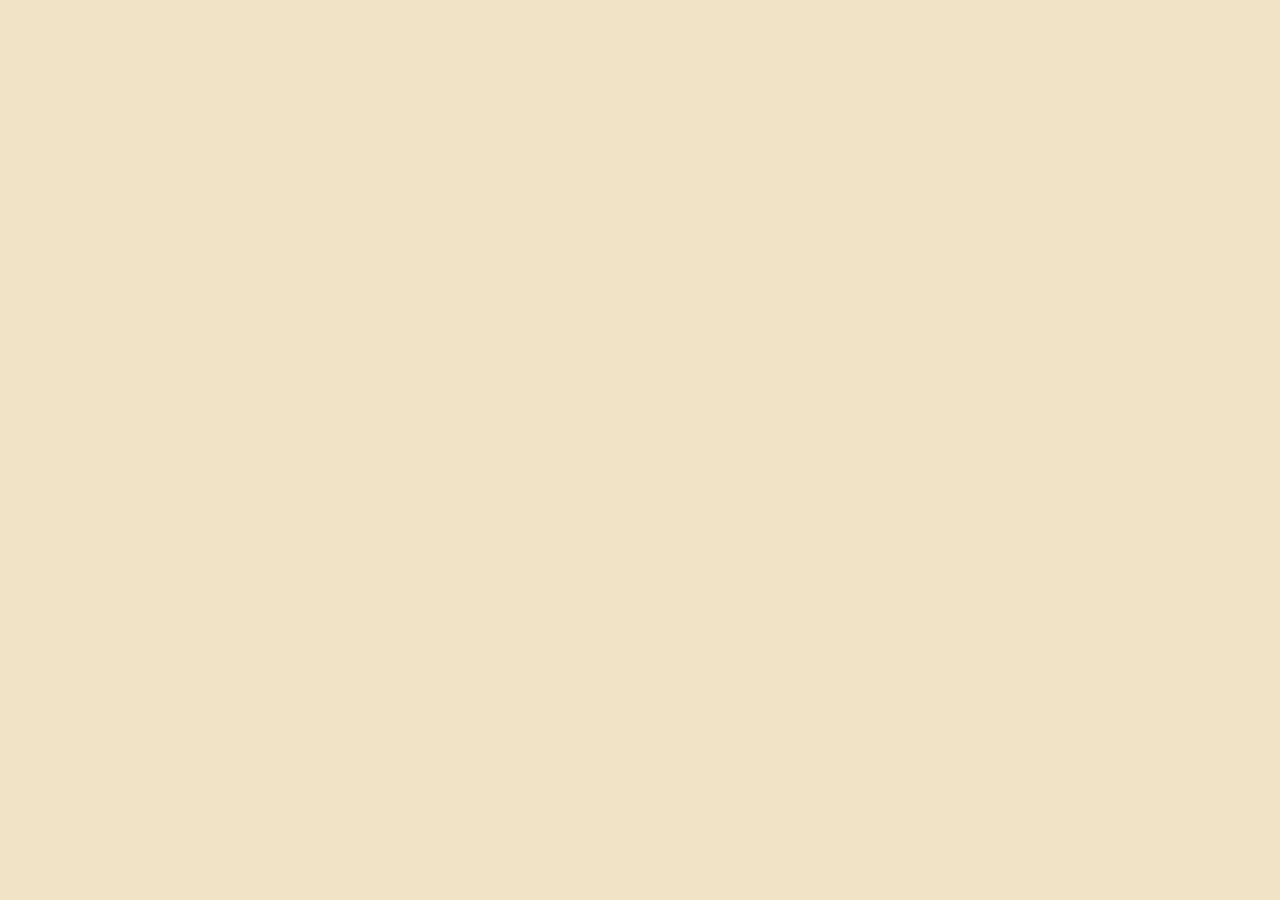
==== index.html @ cfac80c2 "Add monsters at real places: map, 3D fight scene, admin placement, anti-farming Co-Authored-By: Clau" ====
<!doctype html>
<html lang="th">
<head>
<meta charset="utf-8">
<meta name="viewport" content="width=device-width, initial-scale=1, viewport-fit=cover">
<title>Real-life Quest</title>
<meta name="description" content="รับเควสต์จริง ได้ Gold จริง เลเวลอัปจริง">
<meta name="theme-color" content="#3a2618">
<link rel="manifest" href="manifest.webmanifest">
<link rel="icon" type="image/png" href="icons/favicon.png">
<link rel="apple-touch-icon" href="icons/apple-touch-icon.png">
<meta name="apple-mobile-web-app-capable" content="yes">
<meta name="mobile-web-app-capable" content="yes">
<meta name="apple-mobile-web-app-title" content="RLQ">
<meta name="apple-mobile-web-app-status-bar-style" content="black-translucent">
<link rel="preconnect" href="https://fonts.googleapis.com">
<link rel="stylesheet" href="https://fonts.googleapis.com/css2?family=Cinzel:wght@600;700&family=IBM+Plex+Sans+Thai:wght@400;500;600&family=Mitr:wght@400;500;600&display=swap">
<link rel="stylesheet" href="app.css">
<script src="https://cdn.jsdelivr.net/npm/@supabase/supabase-js@2.49.4/dist/umd/supabase.min.js"></script>
<script src="https://cdn.jsdelivr.net/npm/qrcode-generator@1.4.4/qrcode.min.js"></script>
</head>
<body>

<!-- ===== Signed out ===== -->
<section id="authView" class="hidden">
  <div class="auth">
    <div class="card hidden" id="installCard" style="display:flex;align-items:center;gap:12px;margin-bottom:12px;background:var(--wood-800);border-color:var(--gold-500);color:var(--on-wood)">
      <img src="icons/icon-192.png" alt="" width="48" height="48" style="border-radius:12px;flex:none">
      <div style="flex:1;min-width:0"><b style="font-family:var(--font-display);font-weight:500">ติดตั้ง Real-life Quest</b>
        <div class="small" id="installHint" style="color:var(--on-wood-muted)">เปิดได้จากหน้าจอโฮมเหมือนแอปทั่วไป</div></div>
      <button class="btn primary" id="installBtn" type="button">ติดตั้ง</button>
    </div>
    <div class="card stack">
      <div><div class="brand">REAL-LIFE QUEST</div><p class="muted" style="margin:4px 0 0">รับเควสต์จริง ได้ Gold จริง เลเวลอัปจริง</p></div>
      <div class="row" role="tablist" aria-label="เข้าสู่ระบบหรือสมัคร">
        <button class="pill" role="tab" id="tabLogin" aria-pressed="true">เข้าสู่ระบบ</button>
        <button class="pill" role="tab" id="tabSignup" aria-pressed="false">สมัครนักผจญภัย</button>
      </div>
      <form id="authForm" class="stack">
        <label class="f hidden" id="usernameWrap">ชื่อผู้ใช้ (a–z, 0–9, _ 3–20 ตัว)
          <input id="authUsername" autocomplete="username" pattern="[A-Za-z0-9_]{3,20}">
        </label>
        <label class="f">อีเมล<input id="authEmail" type="email" required autocomplete="email"></label>
        <label class="f">รหัสผ่าน<input id="authPassword" type="password" required minlength="6" autocomplete="current-password"></label>
        <div class="row" id="forgotWrap" style="justify-content:flex-end;margin-top:-6px">
          <button type="button" id="forgotLink" class="small" style="background:none;border:none;color:var(--teal-600);text-decoration:underline;cursor:pointer;padding:0">ลืมรหัสผ่าน?</button>
        </div>
        <label class="row small hidden" id="termsWrap"><input type="checkbox" id="authTerms" style="width:20px;height:20px"> ยอมรับ <a href="terms.html" target="_blank">ข้อตกลงการใช้งาน</a> และ <a href="privacy.html" target="_blank">นโยบายความเป็นส่วนตัว</a></label>
        <button class="btn primary" id="authSubmit" type="submit">เข้าสู่ระบบ</button>
        <p id="authMsg" class="small muted" role="status" style="margin:0"></p>
      </form>
    </div>
    <p class="small muted center"><a href="terms.html">ข้อตกลงการใช้งาน</a> · <a href="privacy.html">นโยบายความเป็นส่วนตัว</a></p>
  </div>
</section>

<!-- ===== Password reset (opened from the email link) ===== -->
<section id="resetView" class="hidden">
  <div class="auth">
    <div class="card stack">
      <div><div class="brand">REAL-LIFE QUEST</div><p class="muted" style="margin:4px 0 0">ตั้งรหัสผ่านใหม่</p></div>
      <form id="resetForm" class="stack">
        <label class="f">รหัสผ่านใหม่<input id="resetPassword" type="password" required minlength="6" autocomplete="new-password"></label>
        <label class="f">ยืนยันรหัสผ่านใหม่<input id="resetPassword2" type="password" required minlength="6" autocomplete="new-password"></label>
        <button class="btn primary" id="resetSubmit" type="submit">บันทึกรหัสผ่านใหม่</button>
        <p id="resetMsg" class="small muted" role="status" style="margin:0"></p>
      </form>
    </div>
  </div>
</section>

<!-- ===== Signed in ===== -->
<div id="appView" class="hidden">
  <header class="top">
    <div class="top-in">
      <div class="lv" id="hLevel" aria-label="เลเวล">1</div>
      <div class="who"><b id="hName">…</b><span id="hSub">นักผจญภัย</span></div>
      <span class="chip g" title="Gold"><svg width="14" height="14" viewBox="0 0 24 24" fill="none" stroke="currentColor" stroke-width="2.2" aria-hidden="true"><circle cx="12" cy="12" r="8"/><path d="M12 8v8M9.5 10.5h4a1.5 1.5 0 0 1 0 3h-3a1.5 1.5 0 0 0 0 3h4"/></svg><span id="hGold">0</span></span>
      <span class="chip c" title="Crystal"><svg width="14" height="14" viewBox="0 0 24 24" fill="none" stroke="currentColor" stroke-width="2.2" aria-hidden="true"><path d="M12 3l7 6-7 12-7-12z"/><path d="M5 9h14"/></svg><span id="hCrystal">0</span></span>
      <button class="icon-btn bell" id="bellBtn" type="button" aria-label="การแจ้งเตือน"><svg width="20" height="20" viewBox="0 0 24 24" fill="none" stroke="currentColor" stroke-width="2" aria-hidden="true"><path d="M6 8a6 6 0 0 1 12 0c0 7 3 9 3 9H3s3-2 3-9"/><path d="M10 21h4"/></svg><span class="badge hidden" id="bellCount">0</span></button>
      <button class="icon-btn hidden" id="installTop" type="button">ติดตั้งแอป</button>
      <a class="icon-btn hidden" id="adminLink" href="admin.html" title="หน้าจัดการ (แอดมิน)" aria-label="หน้าจัดการ" style="text-decoration:none"><svg width="20" height="20" viewBox="0 0 24 24" fill="none" stroke="currentColor" stroke-width="2" aria-hidden="true"><path d="M12 15a3 3 0 1 0 0-6 3 3 0 0 0 0 6z"/><path d="M19.4 15a1.65 1.65 0 0 0 .33 1.82l.06.06a2 2 0 1 1-2.83 2.83l-.06-.06a1.65 1.65 0 0 0-1.82-.33 1.65 1.65 0 0 0-1 1.51V21a2 2 0 1 1-4 0v-.09a1.65 1.65 0 0 0-1-1.51 1.65 1.65 0 0 0-1.82.33l-.06.06a2 2 0 1 1-2.83-2.83l.06-.06a1.65 1.65 0 0 0 .33-1.82 1.65 1.65 0 0 0-1.51-1H3a2 2 0 1 1 0-4h.09a1.65 1.65 0 0 0 1.51-1 1.65 1.65 0 0 0-.33-1.82l-.06-.06a2 2 0 1 1 2.83-2.83l.06.06a1.65 1.65 0 0 0 1.82.33H9a1.65 1.65 0 0 0 1-1.51V3a2 2 0 1 1 4 0v.09a1.65 1.65 0 0 0 1 1.51 1.65 1.65 0 0 0 1.82-.33l.06-.06a2 2 0 1 1 2.83 2.83l-.06.06a1.65 1.65 0 0 0-.33 1.82V9a1.65 1.65 0 0 0 1.51 1H21a2 2 0 1 1 0 4h-.09a1.65 1.65 0 0 0-1.51 1z"/></svg></a>
      <button class="icon-btn" id="signOut" type="button">ออก</button>
    </div>
  </header>

  <div class="layout">
  <nav class="tabs" aria-label="เมนูหลัก">
    <button data-tab="board" aria-current="page"><svg viewBox="0 0 24 24" fill="none" stroke="currentColor" stroke-width="2" aria-hidden="true"><rect x="4" y="3" width="16" height="18" rx="2"/><path d="M8 8h8M8 12h8M8 16h5"/></svg>เควสต์</button>
    <button data-tab="char"><svg viewBox="0 0 24 24" fill="none" stroke="currentColor" stroke-width="2" aria-hidden="true"><circle cx="12" cy="8" r="4"/><path d="M4 21c1.5-4 4.5-6 8-6s6.5 2 8 6"/></svg>ตัวละคร</button>
    <button data-tab="deck"><svg viewBox="0 0 24 24" fill="none" stroke="currentColor" stroke-width="2" aria-hidden="true"><rect x="3" y="6" width="12" height="15" rx="2"/><path d="M9 3h10a2 2 0 0 1 2 2v13"/></svg>การ์ดอาชีพ</button>
    <button data-tab="guild"><svg viewBox="0 0 24 24" fill="none" stroke="currentColor" stroke-width="2" aria-hidden="true"><path d="M12 3l8 3v6c0 5-3.5 8-8 9-4.5-1-8-4-8-9V6z"/></svg>กิลด์</button>
    <button data-tab="wallet"><svg viewBox="0 0 24 24" fill="none" stroke="currentColor" stroke-width="2" aria-hidden="true"><rect x="3" y="6" width="18" height="14" rx="2"/><path d="M3 10h18M16 15h2"/></svg>กระเป๋า</button>
  </nav>

  <main>
    <div id="kycBanner" class="card hidden kyc-banner"></div>

    <!-- Quests -->
    <section id="view-board">
      <div class="seg" role="tablist" aria-label="ส่วนของเควสต์">
        <button data-qsub="board" aria-pressed="true">กระดาน</button>
        <button data-qsub="mine" aria-pressed="false">งานของฉัน</button>
        <button data-qsub="plan" aria-pressed="false">แผนของฉัน</button>
        <button data-qsub="monster" aria-pressed="false">มอนสเตอร์</button>
      </div>
      <div id="qsub-board">
        <div class="row between" style="margin:14px 0 10px">
          <h1 style="font-size:24px">กระดานเควสต์</h1>
          <button class="btn primary" id="openPost" type="button">+ โพสต์เควสต์</button>
        </div>
        <div class="row" style="margin-bottom:8px">
          <div class="seg small-seg" role="group" aria-label="มุมมอง">
            <button data-view="list" aria-pressed="true">รายการ</button>
            <button data-view="map" aria-pressed="false">แผนที่</button>
          </div>
          <button class="pill" id="nearBtn" type="button" aria-pressed="false">ใกล้ฉัน</button>
        </div>
        <div class="row scroll-x" id="catFilters" aria-label="กรองหมวด"></div>
        <div id="radar" class="radar hidden" aria-label="แผนที่เควสต์"></div>
        <div class="grid" id="boardList" style="margin-top:12px"></div>
      </div>
      <div id="qsub-mine" class="hidden"></div>
      <div id="qsub-plan" class="hidden"></div>
      <div id="qsub-monster" class="hidden"></div>
    </section>

    <section id="view-char" class="hidden"></section>
    <section id="view-deck" class="hidden">
      <div class="section"><h1 style="font-size:24px">การ์ดอาชีพ</h1><div id="deckPanel"></div></div>
      <div class="section"><h2 style="font-size:17px">คลังการ์ด</h2>
        <div class="grid" id="cardList" style="grid-template-columns:repeat(auto-fill,minmax(200px,1fr))"></div></div>
    </section>
    <section id="view-guild" class="hidden">
      <div class="section"><h1 style="font-size:24px">กิลด์</h1>
        <div class="card stack hidden" id="guildBirthdays" style="gap:6px"></div>
        <div id="guildPanel"></div></div>
      <div class="section"><h2 style="font-size:19px">ครอบครัว</h2><div id="familyPanel"></div></div>
    </section>
    <section id="view-wallet" class="hidden"></section>
  </main>

  <aside class="side-panel" id="sidePanel">
    <div class="card stack"><h2 style="font-size:16px">วันเกิด</h2><div id="birthdayList" class="stack"></div></div>
  </aside>
  </div>
</div>

<!-- Full-screen sheet for quest details, notifications, forms -->
<div id="sheet" class="sheet hidden" role="dialog" aria-modal="true" aria-labelledby="sheetTitle">
  <div class="sheet-in">
    <div class="sheet-head"><h2 id="sheetTitle">…</h2><button class="icon-btn dark" id="sheetClose" type="button" aria-label="ปิด">✕</button></div>
    <div id="sheetBody"></div>
  </div>
</div>

<div id="toast" class="toast hidden" role="status" aria-live="polite"></div>

<script src="js/core.js"></script>
<script src="js/quests.js"></script>
<script src="js/avatar.js"></script>
<script src="js/me.js"></script>
<script src="js/social.js"></script>
<script src="js/wallet.js"></script>
<script src="js/planner.js"></script>
<script src="js/monsters.js"></script>
<script>App.boot();</script>
</body>
</html>
---- app.css ----
/* Real-life Quest — app styles (tokens from the Real-life Quest design system) */
:root{
  --wood-900:#2a1b11;--wood-800:#3a2618;--wood-700:#5a3d27;--wood-line:#8a6a3a;
  --parchment-100:#fbf3df;--parchment-200:#f3e6c8;--parchment-300:#f1e4c6;--parchment-track:#e6d5ae;--parchment-pin:#d8c39a;
  --brass-500:#c9a86a;--brass-600:#b0905a;
  --ink:#2a1e14;--ink-soft:#4a3726;--ink-muted:#6b5540;
  --on-wood:#fbf3df;--on-wood-muted:#d9c49c;--nav-idle:#c9b48f;
  --gold-500:#e8b13a;--gold-ink:#8a5a0b;--exp:#d08a1c;
  --teal-600:#1f6f6b;--teal-tint:#e4efe9;--teal-ink:#1f5a45;--crystal:#8fd3ce;--crystal-ink:#1d5f5a;
  --danger:#b3261e;--danger-tint:#f6e3da;--danger-ink:#8a3a0b;
  --font-display:"Mitr","IBM Plex Sans Thai",sans-serif;
  --font-body:"IBM Plex Sans Thai",system-ui,sans-serif;
  --font-rpg:"Cinzel",Georgia,serif;
  --r-sm:6px;--r-md:10px;--r-lg:14px;
}
*{box-sizing:border-box}
html,body{margin:0;background:var(--parchment-300);color:var(--ink);font-family:var(--font-body);font-size:14px;line-height:1.55}
button,input,select,textarea{font:inherit}
a{color:var(--teal-600)}
.hidden{display:none!important}
h1,h2,h3{font-family:var(--font-display);margin:0;line-height:1.3}
img{max-width:100%}

/* header */
.top{background:var(--wood-800);border-bottom:3px solid var(--brass-500);color:var(--on-wood);position:sticky;top:0;z-index:20;padding-top:env(safe-area-inset-top)}
.top-in{max-width:1200px;margin:0 auto;padding:10px 16px;display:flex;align-items:center;gap:8px;flex-wrap:wrap}
.lv{width:38px;height:38px;border-radius:50%;background:var(--wood-700);border:2px solid var(--gold-500);display:flex;align-items:center;justify-content:center;font-family:var(--font-rpg);font-weight:700;color:var(--gold-500);flex:none}
.who{display:flex;flex-direction:column;min-width:0;flex:1}
.who b{font-family:var(--font-display);font-weight:500;font-size:15px;white-space:nowrap;overflow:hidden;text-overflow:ellipsis}
.who span{font-size:12px;color:var(--on-wood-muted)}
.chip{display:inline-flex;align-items:center;gap:4px;background:var(--wood-900);border:1px solid var(--wood-line);border-radius:999px;padding:4px 10px;font-family:var(--font-rpg);font-weight:700;font-size:13px;white-space:nowrap}
.chip.g{color:var(--gold-500)}.chip.c{color:var(--crystal)}
.icon-btn{position:relative;background:transparent;border:1px solid var(--wood-line);color:var(--on-wood-muted);border-radius:var(--r-md);min-height:38px;min-width:38px;padding:0 10px;cursor:pointer;display:inline-flex;align-items:center;justify-content:center}
.icon-btn.dark{color:var(--ink-soft);border-color:var(--brass-600)}
.badge{position:absolute;top:-6px;right:-6px;background:var(--danger);color:#fff;border-radius:999px;font-size:11px;font-weight:700;min-width:18px;height:18px;padding:0 4px;display:flex;align-items:center;justify-content:center}

/* nav */
nav.tabs{position:fixed;left:0;right:0;bottom:0;z-index:20;display:flex;background:var(--wood-900);border-top:2px solid var(--brass-500);padding:6px 4px calc(10px + env(safe-area-inset-bottom))}
nav.tabs button{flex:1;display:flex;flex-direction:column;align-items:center;gap:3px;min-height:48px;background:none;border:0;color:var(--nav-idle);font-size:11px;cursor:pointer}
nav.tabs button[aria-current="page"]{color:var(--gold-500);font-weight:600}
nav.tabs svg{width:22px;height:22px}
.layout{max-width:1300px;margin:0 auto}
main{max-width:1200px;margin:0 auto;padding:14px 16px 110px}
.side-panel{display:none}
@media (min-width:900px){
  .layout{display:flex;align-items:flex-start;gap:20px;padding:0 16px}
  nav.tabs{position:sticky;top:61px;bottom:auto;left:auto;right:auto;z-index:5;flex-direction:column;width:200px;flex:none;border-top:0;padding:14px 10px;border-radius:var(--r-lg);align-self:flex-start;gap:4px}
  nav.tabs button{flex:none;flex-direction:row;justify-content:flex-start;gap:10px;font-size:14px;padding:0 14px;border-radius:var(--r-md);min-height:46px}
  nav.tabs button[aria-current="page"]{background:var(--wood-800)}
  main{flex:1;min-width:0;max-width:none;margin:0;padding:0 0 40px}
  .side-panel{display:block;width:260px;flex:none;position:sticky;top:61px;align-self:flex-start;padding-bottom:40px}
}

/* building blocks */
.card{background:var(--parchment-100);border:1.5px solid var(--brass-500);border-radius:var(--r-lg);padding:14px;box-shadow:0 2px 0 var(--parchment-pin)}
.card.wood{background:var(--wood-800);color:var(--on-wood);border-color:var(--gold-500)}
.stack{display:flex;flex-direction:column;gap:10px}
.section{display:flex;flex-direction:column;gap:12px;margin-bottom:22px}
.row{display:flex;align-items:center;gap:8px;flex-wrap:wrap}
.between{justify-content:space-between}
.center{text-align:center}
.scroll-x{flex-wrap:nowrap;overflow-x:auto;padding-bottom:4px}
.scroll-x>*{flex:none}
.muted{color:var(--ink-muted)}.small{font-size:12px}
.btn{font-weight:600;min-height:44px;padding:0 16px;border-radius:var(--r-md);border:0;cursor:pointer;font-size:14px;display:inline-flex;align-items:center;justify-content:center;gap:6px;text-decoration:none}
.btn.sm{min-height:36px;padding:0 12px;font-size:13px}
.btn:disabled{opacity:.55;cursor:not-allowed}
.btn.primary{background:var(--gold-500);color:var(--ink)}
.btn.action{background:var(--teal-600);color:#fff}
.btn.urgent,.btn.danger{background:var(--danger);color:#fff}
.btn.sec{background:var(--parchment-100);color:var(--ink-soft);border:1.5px solid var(--brass-600)}
.btn:focus-visible,.pill:focus-visible,nav.tabs button:focus-visible,.seg button:focus-visible{outline:3px solid var(--teal-600);outline-offset:2px}
.pill{border:1.5px solid var(--brass-600);background:var(--parchment-100);color:var(--ink-soft);border-radius:999px;min-height:36px;padding:0 14px;cursor:pointer;font-size:13px}
.pill[aria-pressed="true"]{background:var(--wood-800);border-color:var(--wood-800);color:var(--on-wood);font-weight:600}
.seg{display:flex;background:var(--wood-900);border:1px solid var(--wood-line);border-radius:999px;padding:3px}
.seg button{flex:1;border:0;background:transparent;color:var(--on-wood-muted);border-radius:999px;min-height:38px;padding:0 12px;cursor:pointer;font-size:14px}
.seg button[aria-pressed="true"]{background:var(--gold-500);color:var(--ink);font-weight:600}
.small-seg button{min-height:32px;font-size:13px}
.tag{font-size:11px;font-weight:600;border-radius:var(--r-sm);padding:2px 8px;white-space:nowrap}
.rank{font-family:var(--font-rpg);font-weight:700;font-size:12px;color:var(--ink-muted);border:1px solid var(--brass-600);border-radius:var(--r-sm);padding:1px 7px;white-space:nowrap}
.gold{font-family:var(--font-rpg);font-weight:700;color:var(--gold-ink)}
.grid{display:grid;grid-template-columns:repeat(auto-fill,minmax(280px,1fr));gap:12px}
.empty{padding:20px;text-align:center;color:var(--ink-muted);border:1.5px dashed var(--brass-600);border-radius:var(--r-lg)}
.bar{height:8px;border-radius:4px;background:var(--parchment-track);overflow:hidden}.bar>div{height:8px;border-radius:4px}
.bar.dark{background:var(--wood-700)}
label.f{display:flex;flex-direction:column;gap:4px;font-size:13px;color:var(--ink-soft)}
label.f input,label.f select,label.f textarea{border:1.5px solid var(--brass-600);border-radius:var(--r-md);padding:10px 12px;background:#fffdf6;color:var(--ink);min-height:44px;width:100%}
label.f input:focus,label.f select:focus,label.f textarea:focus{outline:2px solid var(--teal-600);outline-offset:1px}
.dash{border-top:1px dashed var(--brass-500);padding-top:8px}
.kv{display:grid;grid-template-columns:repeat(2,minmax(0,1fr));gap:8px;margin:0}
.kv dt{color:var(--ink-muted);font-size:12px}.kv dd{margin:0;font-weight:600}
.kyc-banner{margin-bottom:12px;display:flex;align-items:center;gap:12px;flex-wrap:wrap;border:2px solid var(--gold-500)}

/* quest card */
.q{display:flex;flex-direction:column;gap:8px;cursor:pointer;text-align:left;color:inherit;font:inherit;width:100%}
.q h3{font-weight:500;font-size:17px}
.q.is-urgent{border:2px solid var(--danger);animation:pulse 1.8s ease-in-out infinite}
@keyframes pulse{0%,100%{box-shadow:0 0 0 0 rgba(179,38,30,.45)}50%{box-shadow:0 0 0 6px rgba(179,38,30,0)}}
@media (prefers-reduced-motion:reduce){.q.is-urgent,.chest-ready{animation:none}}
.q .foot{display:flex;align-items:center;justify-content:space-between;gap:8px;margin-top:auto}
.radar{height:360px;border-radius:var(--r-lg);border:1.5px solid var(--brass-500);margin-top:10px;overflow:hidden}
@media (max-width:899px){.radar{height:min(600px,calc(100dvh - 330px));min-height:320px}}

/* wallet */
.balance{background:var(--wood-800);color:var(--on-wood);border:1.5px solid var(--gold-500);border-radius:16px;padding:18px;display:flex;flex-direction:column;gap:4px}
.balance .big{font-family:var(--font-rpg);font-weight:700;font-size:40px;color:var(--gold-500);line-height:1.1}
.tx{display:flex;align-items:center;gap:10px;padding:8px 0;border-top:1px dashed var(--parchment-pin)}
.tx .amt{font-family:var(--font-rpg);font-weight:700;white-space:nowrap}
.qr{background:#fff;border-radius:var(--r-md);padding:10px;display:inline-block}
.qr svg{display:block;width:220px;height:220px}

/* sheet */
.sheet{position:fixed;inset:0;z-index:40;background:rgba(42,27,17,.55);display:flex;justify-content:center;align-items:flex-end}
.sheet-in{background:var(--parchment-300);width:100%;max-width:720px;max-height:94vh;overflow-y:auto;border-radius:18px 18px 0 0;padding:0 16px 24px}
@media (min-width:760px){.sheet{align-items:center}.sheet-in{border-radius:18px;max-height:90vh}}
.sheet-head{position:sticky;top:0;background:var(--parchment-300);display:flex;align-items:center;justify-content:space-between;gap:8px;padding:14px 0 10px;border-bottom:1px dashed var(--brass-500);margin-bottom:12px;z-index:1}
.sheet-head h2{font-size:19px}

/* chat */
.chat{display:flex;flex-direction:column;gap:6px;max-height:280px;overflow-y:auto;padding:8px;background:#fffdf6;border:1.5px solid var(--brass-500);border-radius:var(--r-md)}
.msg{max-width:80%;padding:6px 10px;border-radius:12px;font-size:13px;white-space:pre-line}
.msg.me{align-self:flex-end;background:var(--teal-tint)}
.msg.them{align-self:flex-start;background:var(--parchment-200)}
.msg.staff{align-self:center;background:var(--wood-800);color:var(--on-wood)}

/* planner */
.cal{display:grid;grid-template-columns:repeat(10,minmax(0,1fr));gap:4px}
.cal span{height:28px;border-radius:6px;display:flex;align-items:center;justify-content:center;font-size:11px;font-weight:600;background:var(--parchment-200);color:var(--ink-muted)}
.cal span.full{background:var(--teal-600);color:#fff}
.cal span.part{background:#9cc5b5;color:#1f3f35}
.cal span.today{outline:2px solid var(--gold-500);outline-offset:-2px}
.check{width:44px;height:44px;flex:none;border-radius:var(--r-md);cursor:pointer;display:flex;align-items:center;justify-content:center;background:#fffdf6;border:2px solid var(--brass-600);color:#fff;font-weight:700}
.check.done{background:var(--teal-600);border-color:var(--teal-600)}
.chest-ready{animation:chestGlow 1.6s ease-in-out infinite}
@keyframes chestGlow{0%,100%{box-shadow:0 0 0 0 rgba(232,177,58,.55)}50%{box-shadow:0 0 0 8px rgba(232,177,58,0)}}

/* auth + toast */
.auth{max-width:420px;margin:40px auto;padding:0 16px}
.brand{font-family:var(--font-rpg);font-weight:700;color:var(--gold-500);font-size:20px;letter-spacing:.04em}
.toast{position:fixed;left:50%;bottom:96px;transform:translateX(-50%);background:var(--wood-900);color:var(--on-wood);border:1.5px solid var(--gold-500);border-radius:var(--r-md);padding:10px 16px;z-index:60;max-width:calc(100% - 32px)}
.toast.err{border-color:var(--danger)}
@media (min-width:900px){.toast{bottom:24px}}
label.row.small{flex-wrap:nowrap;align-items:flex-start}label.row.small input{flex:none;margin-top:1px}
/* rarity tiers */
.tier-glow{animation:tierGlow 2.4s ease-in-out infinite}
@keyframes tierGlow{0%,100%{box-shadow:0 0 0 0 rgba(232,177,58,0)}50%{box-shadow:0 0 14px 2px rgba(232,177,58,.45)}}
.tier-mythic.tier-glow{animation-name:glowMythic}@keyframes glowMythic{0%,100%{box-shadow:0 0 0 0 rgba(179,38,30,0)}50%{box-shadow:0 0 14px 2px rgba(179,38,30,.45)}}
.tier-super_mythic.tier-glow{animation-name:glowSuper}@keyframes glowSuper{0%,100%{box-shadow:0 0 0 0 rgba(194,24,91,0)}50%{box-shadow:0 0 16px 3px rgba(194,24,91,.5)}}
.tier-divine.tier-glow{animation-name:glowDivine}@keyframes glowDivine{0%,100%{box-shadow:0 0 0 0 rgba(31,143,179,0)}50%{box-shadow:0 0 18px 3px rgba(31,143,179,.55)}}
.tier-tag.tier-super_mythic{background:linear-gradient(90deg,#b3261e,#c2185b,#6a3fb5)!important}
.tier-tag.tier-divine{background:linear-gradient(90deg,#1f8fb3,#8fd3ce)!important;color:#0d2f3a!important}
.tier-tag.tier-heaven{background:linear-gradient(90deg,#e8b13a,#fff3c4,#e8b13a)!important;color:#5c3d06!important;box-shadow:0 0 6px rgba(232,177,58,.7)}
.card.tier-heaven{background:linear-gradient(180deg,#fffaf0,var(--parchment-100))}
@media (prefers-reduced-motion:reduce){.tier-glow{animation:none}}

/* dressing room */
.dress{display:grid;grid-template-columns:minmax(0,1.2fr) minmax(0,1fr);gap:12px;align-items:start}
@media (max-width:760px){.dress{grid-template-columns:1fr}}
.dress-stage{padding-bottom:10px}
.avatar-stage{position:relative;height:380px;border-radius:12px;overflow:hidden;background:radial-gradient(ellipse at 50% 35%,#5a3d27 0%,#2a1b11 75%);margin-top:8px}
.avatar-stage canvas{display:block;width:100%;height:100%;cursor:grab}
.avatar-stage canvas:active{cursor:grabbing}
.avatar-stage canvas:focus-visible{outline:3px solid var(--gold-500);outline-offset:-3px}
.avatar-hint{position:absolute;left:0;right:0;bottom:8px;text-align:center;color:var(--on-wood-muted);pointer-events:none}
.ward-grid{display:grid;grid-template-columns:repeat(auto-fill,minmax(120px,1fr));gap:8px;max-height:300px;overflow-y:auto}
.ward-item{display:flex;flex-direction:column;gap:2px;text-align:left;background:#fffdf6;border:2px solid var(--brass-600);border-radius:10px;padding:8px;cursor:pointer;font:inherit;color:inherit;min-height:72px}
.ward-item.on{background:var(--teal-tint)}
.swatch{width:30px;height:30px;border-radius:50%;border:2px solid var(--parchment-100);box-shadow:0 0 0 1.5px var(--brass-600);cursor:pointer;padding:0}
.swatch.on{box-shadow:0 0 0 3px var(--teal-600)}
.swatch-custom{width:34px;height:34px;border:0;background:none;padding:0;cursor:pointer}
.dress>*{min-width:0}.avatar-stage canvas{max-width:100%}
.avatar-hint{top:8px;bottom:auto}

.mon-pin{font-size:26px;line-height:34px;text-align:center;filter:drop-shadow(0 2px 2px rgba(0,0,0,.4))}
.mon-win{position:absolute;inset:0;display:flex;flex-direction:column;align-items:center;justify-content:center;gap:4px;background:rgba(42,27,17,.78);color:var(--gold-500);font-family:var(--font-rpg);font-size:18px;text-align:center}
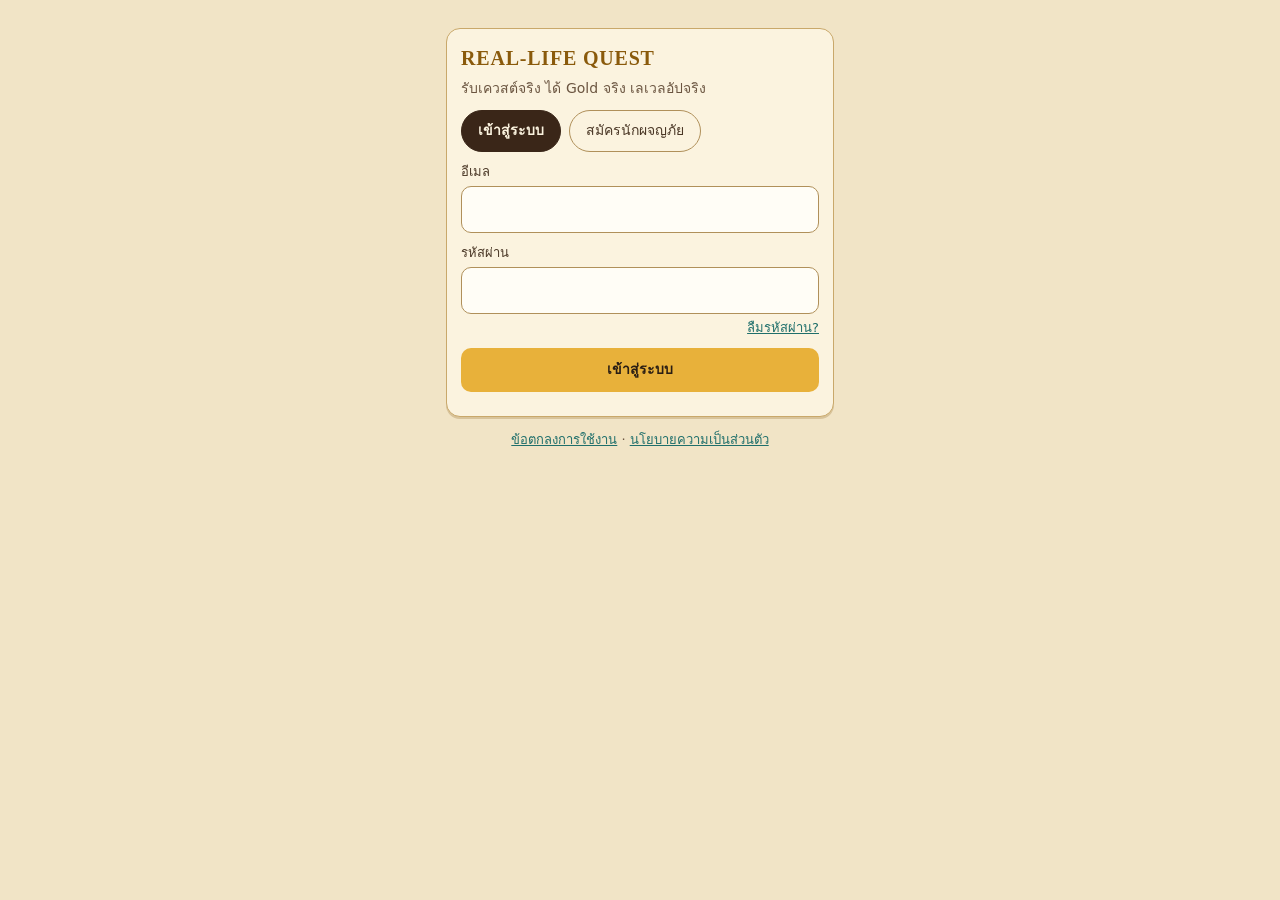
==== commit e0e7bd9a: "Habit Gold + food shop (22 Thai dishes with EXP/Gold buffs); UI review fixes - migration 0023: habit" ====
--- a/index.html
+++ b/index.html
@@ -16,8 +16,8 @@
 <link rel="preconnect" href="https://fonts.googleapis.com">
 <link rel="stylesheet" href="https://fonts.googleapis.com/css2?family=Cinzel:wght@600;700&family=IBM+Plex+Sans+Thai:wght@400;500;600&family=Mitr:wght@400;500;600&display=swap">
 <link rel="stylesheet" href="app.css">
-<script src="https://cdn.jsdelivr.net/npm/@supabase/supabase-js@2.49.4/dist/umd/supabase.min.js"></script>
-<script src="https://cdn.jsdelivr.net/npm/qrcode-generator@1.4.4/qrcode.min.js"></script>
+<script src="vendor/supabase.js"></script>
+<script src="vendor/qrcode.js"></script>
 </head>
 <body>
 
@@ -154,6 +154,8 @@
   </div>
 </div>
 
+<div id="bootMsg" class="boot-msg" role="status">กำลังโหลดแอป…</div>
+<noscript><p style="padding:24px;text-align:center">แอปนี้ต้องเปิด JavaScript</p></noscript>
 <div id="toast" class="toast hidden" role="status" aria-live="polite"></div>
 
 <script src="js/core.js"></script>
@@ -163,7 +165,8 @@
 <script src="js/social.js"></script>
 <script src="js/wallet.js"></script>
 <script src="js/planner.js"></script>
+<script src="js/food.js"></script>
 <script src="js/monsters.js"></script>
-<script>App.boot();</script>
+<script>App.boot(); setTimeout(function () { var b = document.getElementById("bootMsg"); if (b && getComputedStyle(b).display !== "none") b.textContent = "โหลดไม่สำเร็จ ลองรีเฟรชหน้านี้อีกครั้ง"; }, 9000);</script>
 </body>
 </html>
--- a/app.css
+++ b/app.css
@@ -30,13 +30,13 @@
 .who span{font-size:12px;color:var(--on-wood-muted)}
 .chip{display:inline-flex;align-items:center;gap:4px;background:var(--wood-900);border:1px solid var(--wood-line);border-radius:999px;padding:4px 10px;font-family:var(--font-rpg);font-weight:700;font-size:13px;white-space:nowrap}
 .chip.g{color:var(--gold-500)}.chip.c{color:var(--crystal)}
-.icon-btn{position:relative;background:transparent;border:1px solid var(--wood-line);color:var(--on-wood-muted);border-radius:var(--r-md);min-height:38px;min-width:38px;padding:0 10px;cursor:pointer;display:inline-flex;align-items:center;justify-content:center}
+.icon-btn{position:relative;background:transparent;border:1px solid var(--wood-line);color:var(--on-wood-muted);border-radius:var(--r-md);min-height:44px;min-width:44px;padding:0 10px;cursor:pointer;display:inline-flex;align-items:center;justify-content:center}
 .icon-btn.dark{color:var(--ink-soft);border-color:var(--brass-600)}
 .badge{position:absolute;top:-6px;right:-6px;background:var(--danger);color:#fff;border-radius:999px;font-size:11px;font-weight:700;min-width:18px;height:18px;padding:0 4px;display:flex;align-items:center;justify-content:center}
 
 /* nav */
 nav.tabs{position:fixed;left:0;right:0;bottom:0;z-index:20;display:flex;background:var(--wood-900);border-top:2px solid var(--brass-500);padding:6px 4px calc(10px + env(safe-area-inset-bottom))}
-nav.tabs button{flex:1;display:flex;flex-direction:column;align-items:center;gap:3px;min-height:48px;background:none;border:0;color:var(--nav-idle);font-size:11px;cursor:pointer}
+nav.tabs button{flex:1;display:flex;flex-direction:column;align-items:center;gap:3px;min-height:48px;background:none;border:0;color:var(--nav-idle);font-size:12px;cursor:pointer}
 nav.tabs button[aria-current="page"]{color:var(--gold-500);font-weight:600}
 nav.tabs svg{width:22px;height:22px}
 .layout{max-width:1300px;margin:0 auto}
@@ -61,22 +61,22 @@
 .center{text-align:center}
 .scroll-x{flex-wrap:nowrap;overflow-x:auto;padding-bottom:4px}
 .scroll-x>*{flex:none}
-.muted{color:var(--ink-muted)}.small{font-size:12px}
+.muted{color:var(--ink-muted)}.small{font-size:13px}
 .btn{font-weight:600;min-height:44px;padding:0 16px;border-radius:var(--r-md);border:0;cursor:pointer;font-size:14px;display:inline-flex;align-items:center;justify-content:center;gap:6px;text-decoration:none}
-.btn.sm{min-height:36px;padding:0 12px;font-size:13px}
+.btn.sm{min-height:40px;padding:0 12px;font-size:13px}
 .btn:disabled{opacity:.55;cursor:not-allowed}
 .btn.primary{background:var(--gold-500);color:var(--ink)}
 .btn.action{background:var(--teal-600);color:#fff}
 .btn.urgent,.btn.danger{background:var(--danger);color:#fff}
 .btn.sec{background:var(--parchment-100);color:var(--ink-soft);border:1.5px solid var(--brass-600)}
 .btn:focus-visible,.pill:focus-visible,nav.tabs button:focus-visible,.seg button:focus-visible{outline:3px solid var(--teal-600);outline-offset:2px}
-.pill{border:1.5px solid var(--brass-600);background:var(--parchment-100);color:var(--ink-soft);border-radius:999px;min-height:36px;padding:0 14px;cursor:pointer;font-size:13px}
+.pill{border:1.5px solid var(--brass-600);background:var(--parchment-100);color:var(--ink-soft);border-radius:999px;min-height:42px;padding:0 16px;cursor:pointer;font-size:14px}
 .pill[aria-pressed="true"]{background:var(--wood-800);border-color:var(--wood-800);color:var(--on-wood);font-weight:600}
 .seg{display:flex;background:var(--wood-900);border:1px solid var(--wood-line);border-radius:999px;padding:3px}
-.seg button{flex:1;border:0;background:transparent;color:var(--on-wood-muted);border-radius:999px;min-height:38px;padding:0 12px;cursor:pointer;font-size:14px}
+.seg button{flex:1;border:0;background:transparent;color:var(--on-wood-muted);border-radius:999px;min-height:44px;padding:0 12px;cursor:pointer;font-size:14px}
 .seg button[aria-pressed="true"]{background:var(--gold-500);color:var(--ink);font-weight:600}
-.small-seg button{min-height:32px;font-size:13px}
-.tag{font-size:11px;font-weight:600;border-radius:var(--r-sm);padding:2px 8px;white-space:nowrap}
+.small-seg button{min-height:40px;font-size:13px}
+.tag{font-size:12px;font-weight:600;border-radius:var(--r-sm);padding:2px 8px;white-space:nowrap}
 .rank{font-family:var(--font-rpg);font-weight:700;font-size:12px;color:var(--ink-muted);border:1px solid var(--brass-600);border-radius:var(--r-sm);padding:1px 7px;white-space:nowrap}
 .gold{font-family:var(--font-rpg);font-weight:700;color:var(--gold-ink)}
 .grid{display:grid;grid-template-columns:repeat(auto-fill,minmax(280px,1fr));gap:12px}
@@ -84,7 +84,7 @@
 .bar{height:8px;border-radius:4px;background:var(--parchment-track);overflow:hidden}.bar>div{height:8px;border-radius:4px}
 .bar.dark{background:var(--wood-700)}
 label.f{display:flex;flex-direction:column;gap:4px;font-size:13px;color:var(--ink-soft)}
-label.f input,label.f select,label.f textarea{border:1.5px solid var(--brass-600);border-radius:var(--r-md);padding:10px 12px;background:#fffdf6;color:var(--ink);min-height:44px;width:100%}
+label.f input,label.f select,label.f textarea{border:1.5px solid var(--brass-600);border-radius:var(--r-md);padding:10px 12px;background:#fffdf6;color:var(--ink);min-height:44px;width:100%;font-size:16px}
 label.f input:focus,label.f select:focus,label.f textarea:focus{outline:2px solid var(--teal-600);outline-offset:1px}
 .dash{border-top:1px dashed var(--brass-500);padding-top:8px}
 .kv{display:grid;grid-template-columns:repeat(2,minmax(0,1fr));gap:8px;margin:0}
@@ -98,7 +98,7 @@
 @keyframes pulse{0%,100%{box-shadow:0 0 0 0 rgba(179,38,30,.45)}50%{box-shadow:0 0 0 6px rgba(179,38,30,0)}}
 @media (prefers-reduced-motion:reduce){.q.is-urgent,.chest-ready{animation:none}}
 .q .foot{display:flex;align-items:center;justify-content:space-between;gap:8px;margin-top:auto}
-.radar{height:360px;border-radius:var(--r-lg);border:1.5px solid var(--brass-500);margin-top:10px;overflow:hidden}
+.radar{isolation:isolate;height:360px;border-radius:var(--r-lg);border:1.5px solid var(--brass-500);margin-top:10px;overflow:hidden}
 @media (max-width:899px){.radar{height:min(600px,calc(100dvh - 330px));min-height:320px}}
 
 /* wallet */
@@ -110,8 +110,8 @@
 .qr svg{display:block;width:220px;height:220px}
 
 /* sheet */
-.sheet{position:fixed;inset:0;z-index:40;background:rgba(42,27,17,.55);display:flex;justify-content:center;align-items:flex-end}
-.sheet-in{background:var(--parchment-300);width:100%;max-width:720px;max-height:94vh;overflow-y:auto;border-radius:18px 18px 0 0;padding:0 16px 24px}
+.sheet{position:fixed;inset:0;z-index:40;padding-top:env(safe-area-inset-top);background:rgba(42,27,17,.55);display:flex;justify-content:center;align-items:flex-end}
+.sheet-in{background:var(--parchment-300);width:100%;max-width:720px;max-height:94vh;max-height:calc(100dvh - env(safe-area-inset-top) - 56px);overflow-y:auto;overflow-x:hidden;overscroll-behavior:contain;border-radius:18px 18px 0 0;padding:0 16px calc(24px + env(safe-area-inset-bottom))}
 @media (min-width:760px){.sheet{align-items:center}.sheet-in{border-radius:18px;max-height:90vh}}
 .sheet-head{position:sticky;top:0;background:var(--parchment-300);display:flex;align-items:center;justify-content:space-between;gap:8px;padding:14px 0 10px;border-bottom:1px dashed var(--brass-500);margin-bottom:12px;z-index:1}
 .sheet-head h2{font-size:19px}
@@ -135,9 +135,10 @@
 @keyframes chestGlow{0%,100%{box-shadow:0 0 0 0 rgba(232,177,58,.55)}50%{box-shadow:0 0 0 8px rgba(232,177,58,0)}}
 
 /* auth + toast */
-.auth{max-width:420px;margin:40px auto;padding:0 16px}
-.brand{font-family:var(--font-rpg);font-weight:700;color:var(--gold-500);font-size:20px;letter-spacing:.04em}
-.toast{position:fixed;left:50%;bottom:96px;transform:translateX(-50%);background:var(--wood-900);color:var(--on-wood);border:1.5px solid var(--gold-500);border-radius:var(--r-md);padding:10px 16px;z-index:60;max-width:calc(100% - 32px)}
+.auth{max-width:420px;margin:calc(28px + env(safe-area-inset-top)) auto 40px;padding:0 16px}
+#authView::before,#resetView::before{content:'';position:fixed;top:0;left:0;right:0;height:env(safe-area-inset-top);background:var(--wood-800);z-index:30}
+.brand{font-family:var(--font-rpg);font-weight:700;color:var(--gold-ink);font-size:20px;letter-spacing:.04em}
+.toast{position:fixed;left:50%;bottom:calc(84px + env(safe-area-inset-bottom));transform:translateX(-50%);pointer-events:none;background:var(--wood-900);color:var(--on-wood);border:1.5px solid var(--gold-500);border-radius:var(--r-md);padding:10px 16px;z-index:6000;max-width:calc(100% - 32px)}
 .toast.err{border-color:var(--danger)}
 @media (min-width:900px){.toast{bottom:24px}}
 label.row.small{flex-wrap:nowrap;align-items:flex-start}label.row.small input{flex:none;margin-top:1px}
@@ -165,7 +166,7 @@
 .ward-grid{display:grid;grid-template-columns:repeat(auto-fill,minmax(120px,1fr));gap:8px;max-height:300px;overflow-y:auto}
 .ward-item{display:flex;flex-direction:column;gap:2px;text-align:left;background:#fffdf6;border:2px solid var(--brass-600);border-radius:10px;padding:8px;cursor:pointer;font:inherit;color:inherit;min-height:72px}
 .ward-item.on{background:var(--teal-tint)}
-.swatch{width:30px;height:30px;border-radius:50%;border:2px solid var(--parchment-100);box-shadow:0 0 0 1.5px var(--brass-600);cursor:pointer;padding:0}
+.swatch{width:36px;height:36px;border-radius:50%;border:2px solid var(--parchment-100);box-shadow:0 0 0 1.5px var(--brass-600);cursor:pointer;padding:0}
 .swatch.on{box-shadow:0 0 0 3px var(--teal-600)}
 .swatch-custom{width:34px;height:34px;border:0;background:none;padding:0;cursor:pointer}
 .dress>*{min-width:0}.avatar-stage canvas{max-width:100%}
@@ -173,3 +174,50 @@
 
 .mon-pin{font-size:26px;line-height:34px;text-align:center;filter:drop-shadow(0 2px 2px rgba(0,0,0,.4))}
 .mon-win{position:absolute;inset:0;display:flex;flex-direction:column;align-items:center;justify-content:center;gap:4px;background:rgba(42,27,17,.78);color:var(--gold-500);font-family:var(--font-rpg);font-size:18px;text-align:center}
+.battle{position:fixed;inset:0;z-index:3000;display:flex;flex-direction:column;background:radial-gradient(ellipse at 50% 30%,#5a3d27 0%,#2a1b11 80%);color:var(--on-wood);padding-top:env(safe-area-inset-top)}
+.b-top{display:flex;align-items:center;gap:10px;padding:10px 14px}.b-mon{flex:1;min-width:0}
+.b-bar{height:10px;background:rgba(0,0,0,.35);margin-top:4px}
+.b-stage{position:relative;flex:1;min-height:0;overflow:hidden;touch-action:manipulation}.b-stage canvas{display:block;width:100%;height:100%}
+.b-hint{position:absolute;left:0;right:0;top:12px;text-align:center;color:var(--gold-500);animation:bpulse 1.4s ease-in-out infinite;pointer-events:none}
+@keyframes bpulse{50%{opacity:.35}}
+.b-hud{display:flex;gap:12px;align-items:flex-end;padding:10px 14px calc(12px + env(safe-area-inset-bottom));background:var(--wood-900);border-top:2px solid var(--brass-500)}
+.b-me{flex:1;min-width:0;display:flex;flex-direction:column;gap:4px}.b-line{display:flex;align-items:center;gap:6px;font-size:12px}.b-line .bar{flex:1;margin:0}.b-line span:last-child{min-width:30px;text-align:right}
+.b-skills{display:flex;gap:8px}
+.b-sk{width:64px;height:64px;border-radius:14px;border:2px solid var(--brass-500);background:var(--wood-700);color:var(--on-wood);font-size:24px;display:flex;flex-direction:column;align-items:center;justify-content:center;gap:0;cursor:pointer}
+.b-sk small{font-size:10px;line-height:1.1;color:var(--on-wood-muted)}.b-sk.on{border-color:var(--gold-500);box-shadow:0 0 10px rgba(232,177,58,.5)}.b-sk:disabled{opacity:.4}
+.b-num{position:absolute;transform:translate(-50%,-50%);font-family:var(--font-rpg);font-weight:700;font-size:24px;pointer-events:none;text-shadow:0 2px 0 #000,0 0 6px #000;animation:bfloat .9s ease-out forwards}
+.b-num.hit{color:#fff}.b-num.crit{color:#ffd24a;font-size:32px}.b-num.hurt{color:#ff6a5a}.b-num.heal{color:#6ae09a}.b-num.miss{color:#c9b48a;font-size:18px}
+@keyframes bfloat{0%{opacity:0;margin-top:0}15%{opacity:1}100%{opacity:0;margin-top:-70px}}
+.splash{position:fixed;inset:0;z-index:5000;display:flex;align-items:center;justify-content:center;padding:24px;background:radial-gradient(ellipse at 50% 35%,#5a3d27 0%,#2a1b11 75%);color:var(--on-wood,#fbf3df);text-align:center}
+.sp-card{display:flex;flex-direction:column;align-items:center;gap:10px;transition:opacity .3s,transform .3s}
+.sp-logo{font-size:64px;line-height:1;animation:spfloat 2.4s ease-in-out infinite}
+.sp-title{font-family:var(--font-rpg,Cinzel,serif);font-weight:700;font-size:28px;letter-spacing:.12em;color:var(--gold-500,#e8b13a);text-shadow:0 2px 0 #000}
+.sp-sub{opacity:.85;margin-bottom:10px}
+.sp-status{position:absolute;left:0;right:0;top:50%;transform:translateY(-50%);font-family:var(--font-rpg,Cinzel,serif);font-weight:700;font-size:34px;letter-spacing:.3em;color:#8ff7ff;text-shadow:0 0 14px #5ff2ff;opacity:0;pointer-events:none}
+.splash.go .sp-card{opacity:0;transform:scale(.9);pointer-events:none}
+.splash.go .sp-status{animation:spstatus 1.6s ease-out forwards}
+.splash.open{animation:spopen .8s ease-in forwards;pointer-events:none}
+@keyframes spfloat{50%{transform:translateY(-8px)}}
+@keyframes spstatus{0%{opacity:0;letter-spacing:.8em}30%{opacity:1}100%{opacity:1;letter-spacing:.3em}}
+@keyframes spopen{0%{opacity:1;transform:scale(1)}100%{opacity:0;transform:scale(1.25)}}
+@media (prefers-reduced-motion:reduce){.sp-logo{animation:none}.splash.open{animation:spfade .3s forwards}@keyframes spfade{to{opacity:0}}}
+
+/* food + friendly touches */
+.fchip{display:inline-flex;align-items:center;gap:4px;border-radius:999px;padding:4px 10px;font-size:13px;font-weight:600;white-space:nowrap}
+.gold-chip{background:var(--wood-900);color:var(--gold-500);border:1px solid var(--gold-500)}
+.buff-chip{background:#fff3cf;color:#6b4a00;border:1px solid var(--gold-500)}
+.card.wood .buff-chip{background:rgba(232,177,58,.18);color:var(--gold-500)}
+.muted-chip{background:var(--parchment-200);color:var(--ink-muted);border:1px dashed var(--brass-600)}
+.card.wood .muted-chip{background:transparent;color:var(--on-wood-muted);border-color:var(--wood-line)}
+.food-grid{display:grid;grid-template-columns:repeat(auto-fill,minmax(150px,1fr));gap:10px}
+.food-card{background:var(--parchment-100);border:1.5px solid var(--brass-500);border-radius:var(--r-lg);padding:12px;display:flex;flex-direction:column;align-items:center;text-align:center;gap:6px;box-shadow:0 2px 0 var(--parchment-pin)}
+.food-card.own{background:#fffaf0;border-color:var(--gold-500)}
+.food-emoji{font-size:44px;line-height:1;filter:drop-shadow(0 2px 0 rgba(0,0,0,.12))}
+.food-card .btn{width:100%}
+.hello{background:linear-gradient(135deg,#fff3cf,var(--parchment-100));border:2px solid var(--gold-500)}
+.pop{position:fixed;left:50%;top:38%;z-index:6500;transform:translateX(-50%);pointer-events:none;font-family:var(--font-rpg);font-weight:700;font-size:30px;color:#fff;text-shadow:0 2px 0 #7a5200,0 0 14px rgba(232,177,58,.9);animation:popup 1.1s ease-out forwards;white-space:nowrap}
+@keyframes popup{0%{opacity:0;transform:translate(-50%,10px) scale(.7)}18%{opacity:1;transform:translate(-50%,0) scale(1.15)}100%{opacity:0;transform:translate(-50%,-64px) scale(1)}}
+@media (prefers-reduced-motion:reduce){.pop{animation:popfade 1.1s forwards}@keyframes popfade{0%,70%{opacity:1}100%{opacity:0}}}
+
+.boot-msg{position:fixed;inset:0;display:flex;align-items:center;justify-content:center;background:var(--wood-900);color:var(--on-wood);font-family:var(--font-display);font-size:18px;z-index:10}
+#authView:not(.hidden)~.boot-msg,#resetView:not(.hidden)~.boot-msg,#appView:not(.hidden)~.boot-msg{display:none}
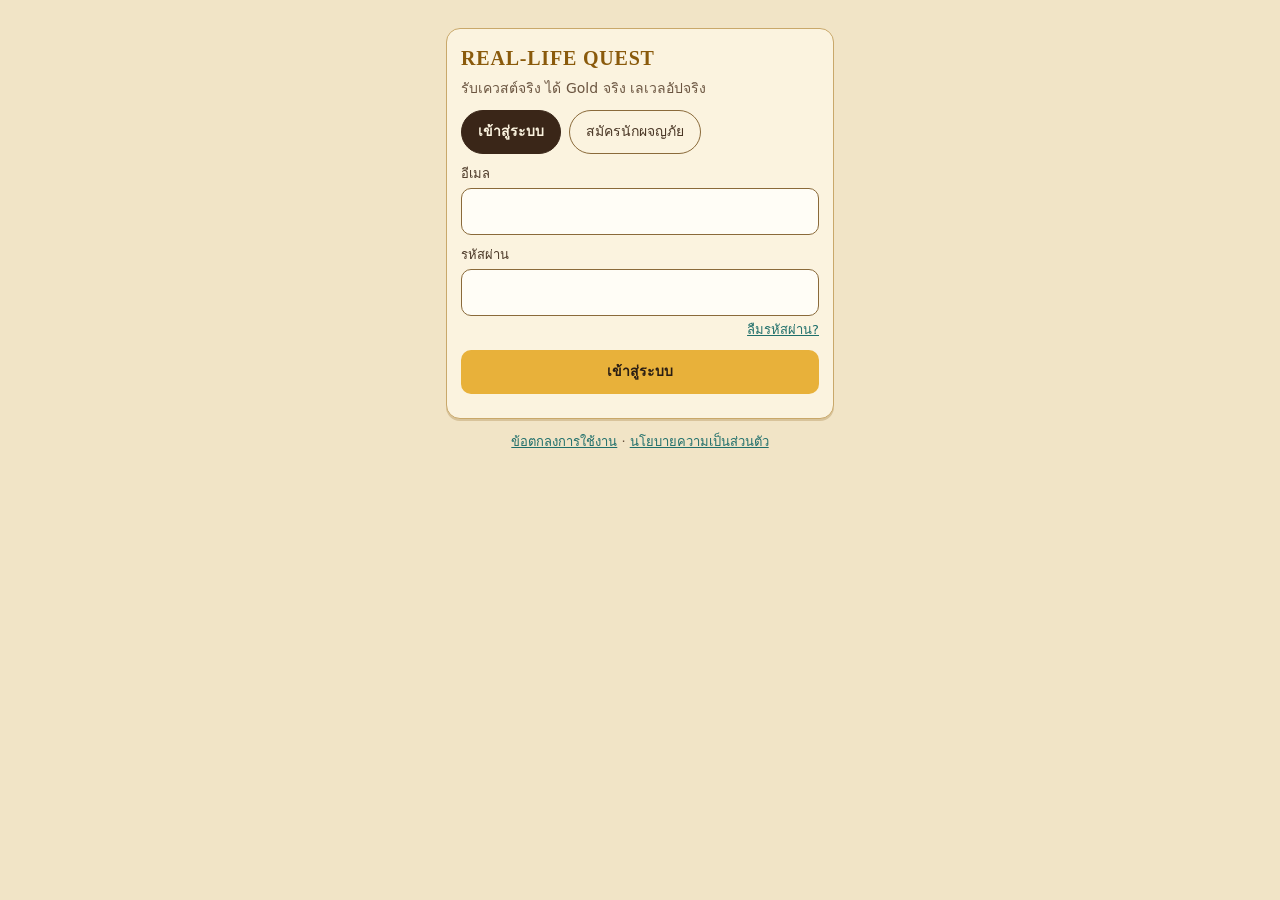
==== commit 66e5d4ba: "UI review fixes: tab labels, visible disabled buttons, habit list first, new-player landing, Gold ru" ====
--- a/index.html
+++ b/index.html
@@ -100,8 +100,8 @@
     <section id="view-board">
       <div class="seg" role="tablist" aria-label="ส่วนของเควสต์">
         <button data-qsub="board" aria-pressed="true">กระดาน</button>
-        <button data-qsub="mine" aria-pressed="false">งานของฉัน</button>
-        <button data-qsub="plan" aria-pressed="false">แผนของฉัน</button>
+        <button data-qsub="mine" aria-pressed="false">งานที่รับ</button>
+        <button data-qsub="plan" aria-pressed="false">แผนประจำวัน</button>
         <button data-qsub="monster" aria-pressed="false">มอนสเตอร์</button>
       </div>
       <div id="qsub-board">
--- a/app.css
+++ b/app.css
@@ -64,16 +64,18 @@
 .muted{color:var(--ink-muted)}.small{font-size:13px}
 .btn{font-weight:600;min-height:44px;padding:0 16px;border-radius:var(--r-md);border:0;cursor:pointer;font-size:14px;display:inline-flex;align-items:center;justify-content:center;gap:6px;text-decoration:none}
 .btn.sm{min-height:40px;padding:0 12px;font-size:13px}
-.btn:disabled{opacity:.55;cursor:not-allowed}
+.btn:disabled{opacity:1;cursor:not-allowed;background:transparent;color:var(--ink-soft);border:1.5px dashed var(--wood-line)}
+.card.wood .btn:disabled,.balance .btn:disabled{background:transparent!important;color:var(--on-wood-muted);border-color:var(--on-wood-muted)}
+.btn[aria-pressed="true"]:disabled{background:var(--gold-500);color:var(--ink);border:0}
 .btn.primary{background:var(--gold-500);color:var(--ink)}
 .btn.action{background:var(--teal-600);color:#fff}
 .btn.urgent,.btn.danger{background:var(--danger);color:#fff}
-.btn.sec{background:var(--parchment-100);color:var(--ink-soft);border:1.5px solid var(--brass-600)}
+.btn.sec{background:var(--parchment-100);color:var(--ink-soft);border:1.5px solid var(--wood-line)}
 .btn:focus-visible,.pill:focus-visible,nav.tabs button:focus-visible,.seg button:focus-visible{outline:3px solid var(--teal-600);outline-offset:2px}
-.pill{border:1.5px solid var(--brass-600);background:var(--parchment-100);color:var(--ink-soft);border-radius:999px;min-height:42px;padding:0 16px;cursor:pointer;font-size:14px}
+.pill{border:1.5px solid var(--wood-line);background:var(--parchment-100);color:var(--ink-soft);border-radius:999px;min-height:44px;flex:none;padding:0 16px;cursor:pointer;font-size:14px}
 .pill[aria-pressed="true"]{background:var(--wood-800);border-color:var(--wood-800);color:var(--on-wood);font-weight:600}
 .seg{display:flex;background:var(--wood-900);border:1px solid var(--wood-line);border-radius:999px;padding:3px}
-.seg button{flex:1;border:0;background:transparent;color:var(--on-wood-muted);border-radius:999px;min-height:44px;padding:0 12px;cursor:pointer;font-size:14px}
+.seg button{flex:1;border:0;background:transparent;color:var(--on-wood-muted);border-radius:999px;min-height:44px;padding:0 6px;cursor:pointer;font-size:13px;white-space:nowrap}
 .seg button[aria-pressed="true"]{background:var(--gold-500);color:var(--ink);font-weight:600}
 .small-seg button{min-height:40px;font-size:13px}
 .tag{font-size:12px;font-weight:600;border-radius:var(--r-sm);padding:2px 8px;white-space:nowrap}
@@ -84,7 +86,7 @@
 .bar{height:8px;border-radius:4px;background:var(--parchment-track);overflow:hidden}.bar>div{height:8px;border-radius:4px}
 .bar.dark{background:var(--wood-700)}
 label.f{display:flex;flex-direction:column;gap:4px;font-size:13px;color:var(--ink-soft)}
-label.f input,label.f select,label.f textarea{border:1.5px solid var(--brass-600);border-radius:var(--r-md);padding:10px 12px;background:#fffdf6;color:var(--ink);min-height:44px;width:100%;font-size:16px}
+label.f input,label.f select,label.f textarea{border:1.5px solid var(--wood-line);border-radius:var(--r-md);padding:10px 12px;background:#fffdf6;color:var(--ink);min-height:44px;width:100%;font-size:16px}
 label.f input:focus,label.f select:focus,label.f textarea:focus{outline:2px solid var(--teal-600);outline-offset:1px}
 .dash{border-top:1px dashed var(--brass-500);padding-top:8px}
 .kv{display:grid;grid-template-columns:repeat(2,minmax(0,1fr));gap:8px;margin:0}
@@ -221,3 +223,14 @@
 
 .boot-msg{position:fixed;inset:0;display:flex;align-items:center;justify-content:center;background:var(--wood-900);color:var(--on-wood);font-family:var(--font-display);font-size:18px;z-index:10}
 #authView:not(.hidden)~.boot-msg,#resetView:not(.hidden)~.boot-msg,#appView:not(.hidden)~.boot-msg{display:none}
+
+/* review fixes: chips wrap inside cards, softer press feedback, skeleton, motion */
+.fchip,.buff-chip,.gold-chip,.muted-chip{white-space:normal;max-width:100%;text-align:center}
+.btn,.pill,.seg button{transition:background .15s,transform .1s}
+.btn:active:not(:disabled),.pill:active{transform:translateY(1px)}
+.rules-card{border-left:4px solid var(--gold-500)}
+.skeleton{height:84px;border-radius:var(--r-md);background:linear-gradient(90deg,var(--parchment-200),var(--parchment-100),var(--parchment-200));background-size:200% 100%;animation:skel 1.2s linear infinite}
+@keyframes skel{to{background-position:-200% 0}}
+details.more>summary{cursor:pointer;min-height:36px;display:flex;align-items:center;font-size:13px;color:var(--on-wood-muted);list-style:none}
+details.more>summary::-webkit-details-marker{display:none}
+@media (prefers-reduced-motion:reduce){.b-hint,.b-num,.sp-status,.skeleton,.btn,.pill,.seg button{animation:none!important;transition:none!important}}
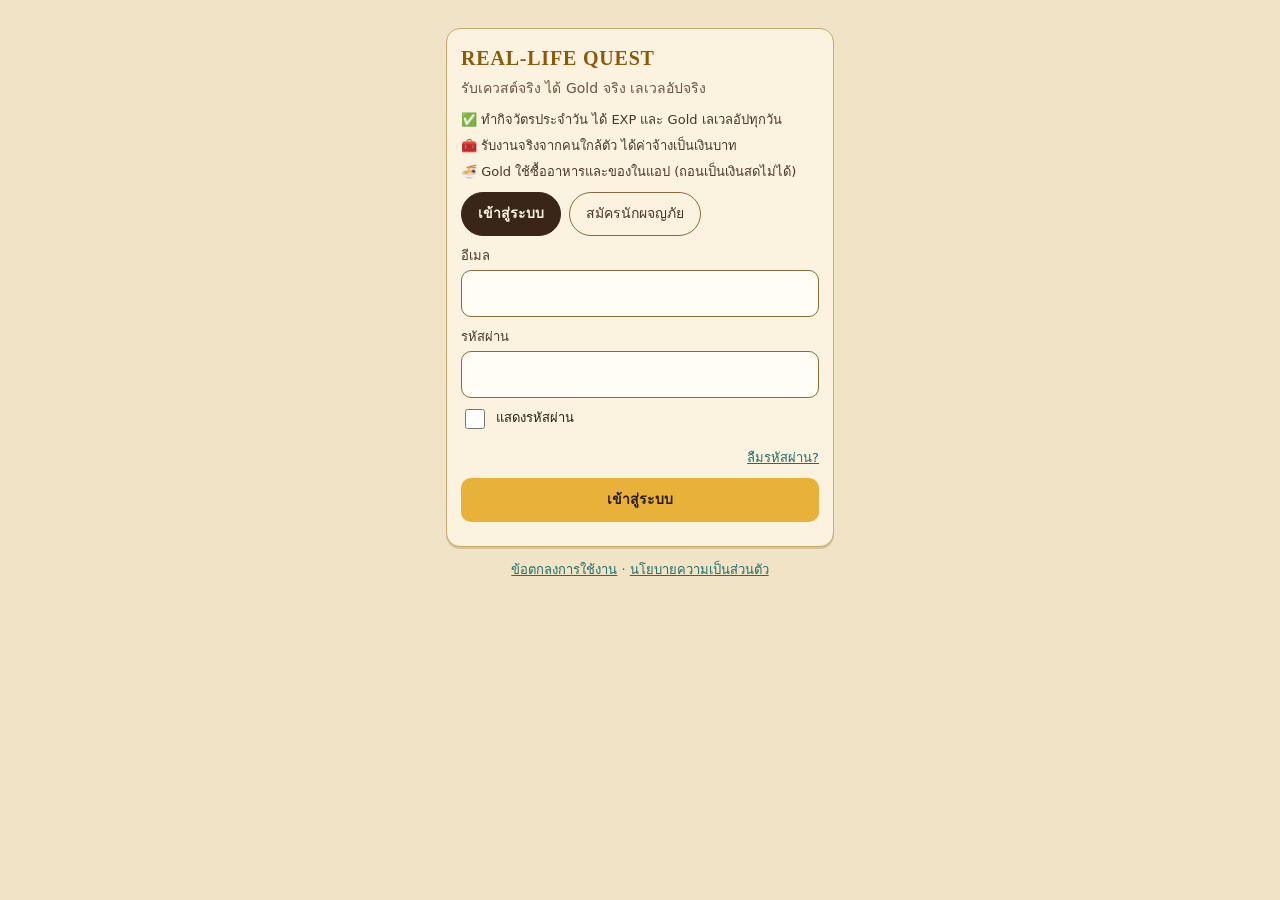
==== commit da7ef7b1: "UI pass: splash skip + timeout, auth explainer + show password, post form single column, collapse pr" ====
--- a/index.html
+++ b/index.html
@@ -32,6 +32,7 @@
     </div>
     <div class="card stack">
       <div><div class="brand">REAL-LIFE QUEST</div><p class="muted" style="margin:4px 0 0">รับเควสต์จริง ได้ Gold จริง เลเวลอัปจริง</p></div>
+      <ul class="how small" aria-label="แอปนี้ทำอะไร"><li>✅ ทำกิจวัตรประจำวัน ได้ EXP และ Gold เลเวลอัปทุกวัน</li><li>🧰 รับงานจริงจากคนใกล้ตัว ได้ค่าจ้างเป็นเงินบาท</li><li>🍜 Gold ใช้ซื้ออาหารและของในแอป (ถอนเป็นเงินสดไม่ได้)</li></ul>
       <div class="row" role="tablist" aria-label="เข้าสู่ระบบหรือสมัคร">
         <button class="pill" role="tab" id="tabLogin" aria-pressed="true">เข้าสู่ระบบ</button>
         <button class="pill" role="tab" id="tabSignup" aria-pressed="false">สมัครนักผจญภัย</button>
@@ -42,6 +43,7 @@
         </label>
         <label class="f">อีเมล<input id="authEmail" type="email" required autocomplete="email"></label>
         <label class="f">รหัสผ่าน<input id="authPassword" type="password" required minlength="6" autocomplete="current-password"></label>
+        <label class="row small" style="gap:8px;min-height:36px"><input type="checkbox" id="showPw" style="width:20px;height:20px"> แสดงรหัสผ่าน</label>
         <div class="row" id="forgotWrap" style="justify-content:flex-end;margin-top:-6px">
           <button type="button" id="forgotLink" class="small" style="background:none;border:none;color:var(--teal-600);text-decoration:underline;cursor:pointer;padding:0">ลืมรหัสผ่าน?</button>
         </div>
@@ -89,7 +91,7 @@
     <button data-tab="board" aria-current="page"><svg viewBox="0 0 24 24" fill="none" stroke="currentColor" stroke-width="2" aria-hidden="true"><rect x="4" y="3" width="16" height="18" rx="2"/><path d="M8 8h8M8 12h8M8 16h5"/></svg>เควสต์</button>
     <button data-tab="char"><svg viewBox="0 0 24 24" fill="none" stroke="currentColor" stroke-width="2" aria-hidden="true"><circle cx="12" cy="8" r="4"/><path d="M4 21c1.5-4 4.5-6 8-6s6.5 2 8 6"/></svg>ตัวละคร</button>
     <button data-tab="deck"><svg viewBox="0 0 24 24" fill="none" stroke="currentColor" stroke-width="2" aria-hidden="true"><rect x="3" y="6" width="12" height="15" rx="2"/><path d="M9 3h10a2 2 0 0 1 2 2v13"/></svg>การ์ดอาชีพ</button>
-    <button data-tab="guild"><svg viewBox="0 0 24 24" fill="none" stroke="currentColor" stroke-width="2" aria-hidden="true"><path d="M12 3l8 3v6c0 5-3.5 8-8 9-4.5-1-8-4-8-9V6z"/></svg>กิลด์</button>
+    <button data-tab="guild"><svg viewBox="0 0 24 24" fill="none" stroke="currentColor" stroke-width="2" aria-hidden="true"><path d="M12 3l8 3v6c0 5-3.5 8-8 9-4.5-1-8-4-8-9V6z"/></svg>กิลด์<span class="badge hidden" id="guildBadge" aria-live="polite"></span></button>
     <button data-tab="wallet"><svg viewBox="0 0 24 24" fill="none" stroke="currentColor" stroke-width="2" aria-hidden="true"><rect x="3" y="6" width="18" height="14" rx="2"/><path d="M3 10h18M16 15h2"/></svg>กระเป๋า</button>
   </nav>
 
@@ -133,6 +135,7 @@
     </section>
     <section id="view-guild" class="hidden">
       <div class="section"><h1 style="font-size:24px">กิลด์</h1>
+        <div id="famAlert"></div>
         <div class="card stack hidden" id="guildBirthdays" style="gap:6px"></div>
         <div id="guildPanel"></div></div>
       <div class="section"><h2 style="font-size:19px">ครอบครัว</h2><div id="familyPanel"></div></div>
--- a/app.css
+++ b/app.css
@@ -43,12 +43,12 @@
 main{max-width:1200px;margin:0 auto;padding:14px 16px 110px}
 .side-panel{display:none}
 @media (min-width:900px){
-  .layout{display:flex;align-items:flex-start;gap:20px;padding:0 16px}
-  nav.tabs{position:sticky;top:61px;bottom:auto;left:auto;right:auto;z-index:5;flex-direction:column;width:200px;flex:none;border-top:0;padding:14px 10px;border-radius:var(--r-lg);align-self:flex-start;gap:4px}
+  .layout{display:flex;align-items:flex-start;gap:20px;padding:16px 16px 0}
+  nav.tabs{position:sticky;top:77px;bottom:auto;left:auto;right:auto;z-index:5;flex-direction:column;width:200px;flex:none;border-top:0;padding:14px 10px;border-radius:var(--r-lg);align-self:flex-start;gap:4px}
   nav.tabs button{flex:none;flex-direction:row;justify-content:flex-start;gap:10px;font-size:14px;padding:0 14px;border-radius:var(--r-md);min-height:46px}
   nav.tabs button[aria-current="page"]{background:var(--wood-800)}
   main{flex:1;min-width:0;max-width:none;margin:0;padding:0 0 40px}
-  .side-panel{display:block;width:260px;flex:none;position:sticky;top:61px;align-self:flex-start;padding-bottom:40px}
+  .side-panel{display:block;width:260px;flex:none;position:sticky;top:77px;align-self:flex-start;padding-bottom:40px}
 }
 
 /* building blocks */
@@ -131,7 +131,7 @@
 .cal span.full{background:var(--teal-600);color:#fff}
 .cal span.part{background:#9cc5b5;color:#1f3f35}
 .cal span.today{outline:2px solid var(--gold-500);outline-offset:-2px}
-.check{width:44px;height:44px;flex:none;border-radius:var(--r-md);cursor:pointer;display:flex;align-items:center;justify-content:center;background:#fffdf6;border:2px solid var(--brass-600);color:#fff;font-weight:700}
+.check{width:30px;height:30px;flex:none;border-radius:50%;cursor:pointer;display:flex;align-items:center;justify-content:center;background:#fffdf6;border:2px solid var(--brass-600);color:#fff;font-weight:700}
 .check.done{background:var(--teal-600);border-color:var(--teal-600)}
 .chest-ready{animation:chestGlow 1.6s ease-in-out infinite}
 @keyframes chestGlow{0%,100%{box-shadow:0 0 0 0 rgba(232,177,58,.55)}50%{box-shadow:0 0 0 8px rgba(232,177,58,0)}}
@@ -234,3 +234,13 @@
 details.more>summary{cursor:pointer;min-height:36px;display:flex;align-items:center;font-size:13px;color:var(--on-wood-muted);list-style:none}
 details.more>summary::-webkit-details-marker{display:none}
 @media (prefers-reduced-motion:reduce){.b-hint,.b-num,.sp-status,.skeleton,.btn,.pill,.seg button{animation:none!important;transition:none!important}}
+
+nav.tabs button{position:relative}
+nav.tabs .badge{top:2px;right:calc(50% - 26px)}
+.stat-th{display:block;font-family:var(--font-body);font-weight:500;font-size:11px;color:var(--ink-soft);line-height:1.2}
+
+.side-panel.empty{display:none}
+.splash .sp-skip{margin-top:10px;background:none;border:0;color:var(--on-wood-muted);text-decoration:underline;min-height:44px;cursor:pointer;font-size:14px}
+.how{margin:0;padding:0;list-style:none;display:grid;gap:6px;color:var(--ink-soft)}
+.form2{display:grid;grid-template-columns:minmax(0,1fr);gap:10px}
+@media (min-width:560px){.form2{grid-template-columns:repeat(2,minmax(0,1fr))}}
